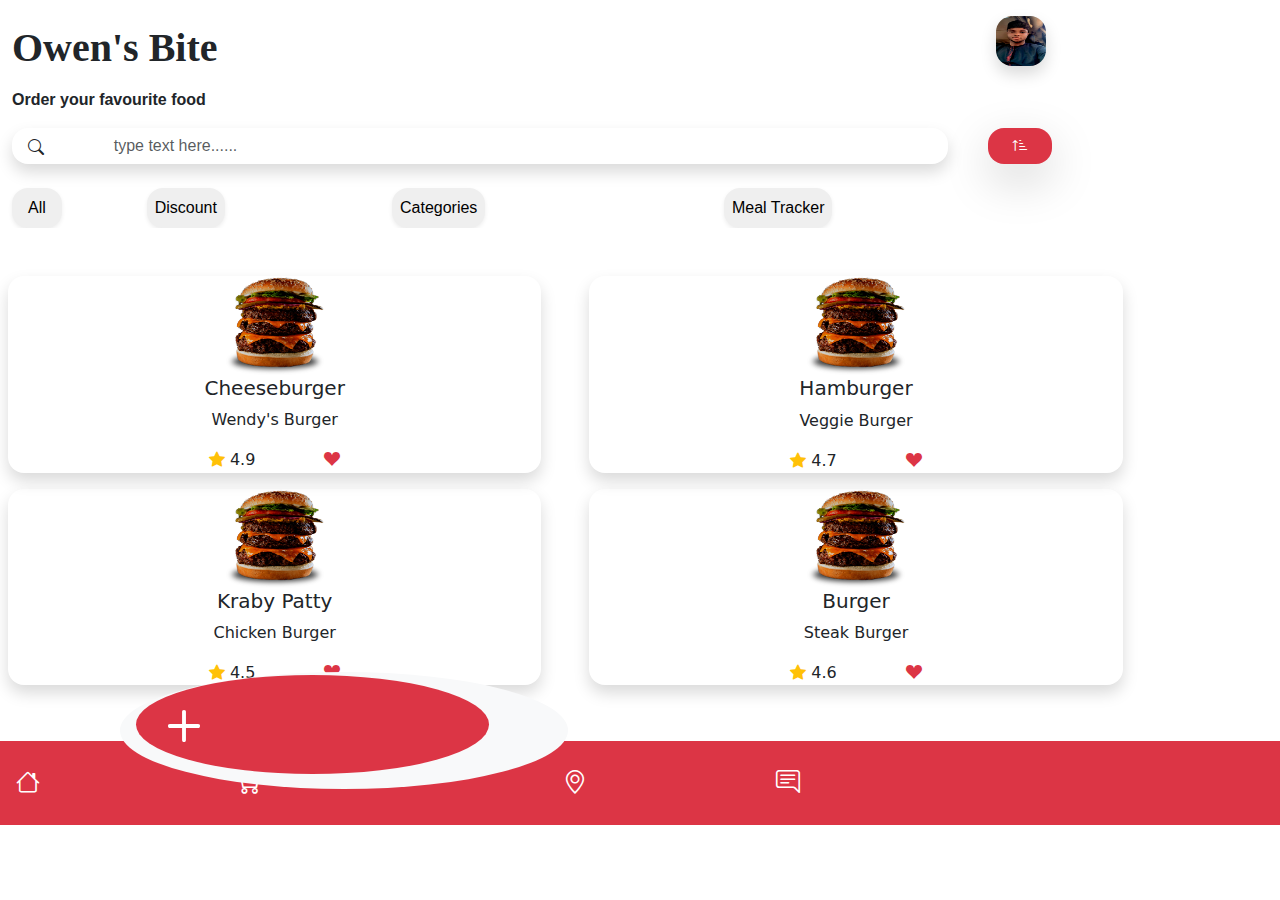
==== front.html @ 660f80f2 "Add files via upload" ====
<!doctype html>
<html lang="en">
  <head>
    <meta charset="utf-8">
    <meta name="viewport" content="width=device-width, initial-scale=1">
    <title>FRONTPAGE</title>
    <link rel="stylesheet" href="burger.css">
    <link href="https://cdn.jsdelivr.net/npm/bootstrap@5.3.3/dist/css/bootstrap.min.css" rel="stylesheet" integrity="sha384-QWTKZyjpPEjISv5WaRU9OFeRpok6YctnYmDr5pNlyT2bRjXh0JMhjY6hW+ALEwIH" crossorigin="anonymous">
    <link rel="stylesheet" href="https://cdn.jsdelivr.net/npm/bootstrap-icons@1.11.3/font/bootstrap-icons.min.css"></head>
  <body>
<div class="container-fluid overflow-hidden pt-2 fw-bold" style="font-family: sans-serif;">
  <div class="row d-flex flex-nowrap">
    <div class="col-9">
<div class="fs-1 fw-bolder lh-lg" style="font-family: cursive;">Owen's Bite</div>
<p>Order your favourite food</p>
    </div>

    <div class="col-2">
      <div class="pt-2 ps-4"> <a href="login.html">   <img src="bobo.jpg"  alt="" width="50" height="50" class="shadow rounded-4 "></a></div>
    </div>
  </div>


  <div  class="row d-flex flex-nowrap">
<div class="col-9 position-relative">
<div><i class="bi bi-search position-absolute top-0 end-25 pt-2 ps-3"></i>
  <input type="search" name="" class="form-control rounded-4 border border-0 shadow" placeholder="type text here......" aria-label="" id=""></div>
</div>

<div class="col-2">
 <button type="button" class="btn btn-danger rounded-4 px-4 mx-3 border border-0 shadow-lg">
  <i class="bi bi-sort-up-alt fw-bolder"></i>
 </button>

</div>
  </div>

  <div class="row d-flex flex-nowrap pt-4  ">
    <div class="col-1 me-1">
      <button type="button" class="rounded-4 px-3 py-2 border border-0 shadow-sm hoof">All</button>
    </div>

     <div class="col-2 ms-4 me-4">
      <button type="button" class="rounded-4 px-2 py-2 border border-0 shadow-sm hoof">Discount</button> 
    </div>

    <div class="col-3 me-1 ms-2">
      <button type="button" class="rounded-4 px-2 py-2 border border-0 shadow-sm hoof">Categories</button>
    </div>

    <div class="col-5 ms-2">
      <button type="button" class="rounded-4 px-2 py-2 border border-0 shadow-sm hoof">Meal Tracker</button>
    </div>
  </div>
</div>

<div class="container-fluid pt-5 ms-2 mb-5 text-center position-relative">
  <div class="row d-flex flex-nowrap">
    <div class="col-5 border border-0 shadow rounded-4">
<img src="burger.png" alt="" width="100"
height="100">
<h5>Cheeseburger</h5>
<p>Wendy's Burger</p>
<i class="bi bi-star-fill text-warning  "></i>
<text class="me-5">4.9</text>
      <i class="bi bi-suit-heart-fill text-danger ms-3"></i>
    </div>
    
    <div class="col-5 border border-0 shadow rounded-4 ms-5">
      <img src="burger.png" alt="" width="100"
      height="100">
      <h5 class="lh-sm">Hamburger</h5>
      <p>Veggie Burger</p>
      <i class="bi bi-star-fill text-warning "></i>
      <text class="me-5"> 4.7</text>
      <i class="bi bi-suit-heart-fill text-danger ms-3"></i>
    </div>

  </div>

  <div class="row d-flex flex-nowrap pt-3">
    <div class="col-5 border border-0 shadow rounded-4">
<img src="burger.png" alt="" width="100"
height="100">
<h5>Kraby Patty</h5>
<p>Chicken Burger</p>
<i class="bi bi-star-fill text-warning" ></i>
<text  class="me-5">4.5</text>
      <i class="bi bi-suit-heart-fill text-danger ms-3"></i>
    </div>
    
    <div class="col-5 border border-0 shadow rounded-4 ms-5">
      <img src="burger.png" alt="" width="100"
      height="100">
      <h5>Burger</h5>
      <p>Steak Burger</p>
      <i class="bi bi-star-fill text-warning"></i>
      <text class="me-5">4.6</text>
      <i class="bi bi-suit-heart-fill text-danger ms-3"></i>
    </div>
  </div>

</div>


<div class="container-fluid py-2 ">
  <div class="bg-light rounded-circle "
   style="padding: 0.2em; width: 35%;height: 13vh;position: absolute;top: 42em;left: 7.5em;">
    <div class="bg-danger rounded-circle p-2" style="padding: 0.1em; width: 80%;height: 11vh; display: block; margin:0 0.8em 1em;">
      <i class="bi bi-plus  text-white " style="font-size: 4em;position: absolute; bottom: 0.2em;left: 0.5em;"></i></div>
  </div>
  <div class="row d-flex flex-nowrap  bg-danger py-4">
  
    <div class="col-2 me-2 ms-1">
      <div><i class="bi bi-house fs-4 text-white"></i></div>
    </div>

      <div class="col-2 me-5" style="margin-right: 2em;">
        <div><i class="bi bi-cart fs-4 text-white pe-5"></i></div>
            </div>
  
            <div class="col-2 " style="margin-left: 4em;">
              <div><i class="bi bi-geo-alt fs-4 text-white"></i></div>
                  </div>
  
                  <div class="col-2  me-4">
                    <div><i class="bi bi-chat-right-text fs-4 text-white"></i></div>
                        </div>
 


    </div>
  </div>
</div>
    <script src="https://cdn.jsdelivr.net/npm/bootstrap@5.3.3/dist/js/bootstrap.bundle.min.js" integrity="sha384-YvpcrYf0tY3lHB60NNkmXc5s9fDVZLESaAA55NDzOxhy9GkcIdslK1eN7N6jIeHz" crossorigin="anonymous"></script>
  </body>
</html>
---- burger.css ----
*{
    box-sizing: border-box;
    margin: 0;
    padding: 0;
}


.back{
  
    background-color: rgb(255, 0, 0);
    width: 100%;
}
 


.spa{
margin: 10em  0em;
}


.text h1{
    color: aliceblue;
    font-size: 7emm;
   font-weight: bolder;
   font-family: cursive;
    text-align: center;
    display:block;
    margin:0 auto;
}

.pix img{
    width: 45%;
    height: 30%;
    display: block;
    margin:0 auto;
}

.back2{
    background-image: url(burger.png);
    opacity: 0.7;
    width: 100%;
    height: 10em;
    background-repeat: repeat-x;
    background-size: cover;
    background-color: rgba(255, 0, 0, 0.993);
    background-blend-mode: darken;
   
}

.mini{
    background-color: rgb(247, 143, 143);
    width: 25%;
    height: 12em;
    position: absolute;
    top: 0;
    left: 450px;
    border-radius:0 0 30px 30px;
    box-shadow: 0 5px 30px red;
    display: block;
    margin: 0 auto;
}

.mini img{
    border: 2px solid rgba(255, 0, 0, 0.404);
    position: absolute;
    width: 80%;
    top: 30px;
   left: 35px;
    height: 10.5em;
    border-radius: 40px;

}

.next{
    color: pink;
    text-align: right;
    padding:0 1em 1em 0 ;
}

.next a{
    font-family: cursive;
    font-size: large;
    font-weight: bolder;
    text-decoration: none;
    color: pink;
}


.form{
    margin-top: 90px; 
    position: relative;
    
}

.label label{
    color: gray;
    position: absolute;
    font-weight: bold;
    font-family: 'Segoe UI', Tahoma, Geneva, Verdana, sans-serif;
    margin: 0.7em 1em 0;
    padding: 0 0.5em 0;
    background-color: white;

    
    }

    .form input{
        border-radius: 30px;
        width: 100%;
        padding: 0.7em;
    }

    input{
       font-weight: bold;
       text-indent: 10%;
       padding-left: 40px;
       font-family: 'Segoe UI', Tahoma, Geneva, Verdana, sans-serif;
    }


    .bore{
        border-bottom:  solid rgba(15, 15, 15, 0.473) 3px;
        display: block;
        margin: 0 auto;
        width: 90%;
      padding-top: 1em;
      
    }

    .caret{
        
        padding-top: 4em;
        padding-bottom: 7em;
      width: 90%;
      display: block;
      margin: 0 auto;
      font-weight: bold;
    color: gray;
      font-family: 'Segoe UI', Tahoma, Geneva, Verdana, sans-serif;
    }

    .left{
        float: left;
    }

    .right{
        float: right;
    }

   
    .footer{
        position: relative;
      font-size: medium;
      display: block;
      margin: 0 auto;
      font-weight: bold;
    color: gray;
      font-family: 'Segoe UI', Tahoma, Geneva, Verdana, sans-serif;
    }

    .edit{
        color: white;
        background-color: black;
        float: left;
        padding:  1.2em 1.5em 1.2em;;
        border-radius: 15px 15px  15px 0;
        
    }

    .logout{
        color: white;
      background-color: red;
        float: right;
        padding: 1.2em 2.5em 1.2em;
        border-radius: 15px 15px 0 15px ;
    }



@media screen and (max-width:750px){


    .text h1{
        font-size: 50px;
        padding-left: 0.8m;
        width: 100%;
        font-weight: bolder;
    }


    .spa{
        margin:17em 1em 0em;
    }

    .pix img{
        width: 19em;
        height: 16em;

    }



.mini{
    width: 35%;
    left:7rem;
    
}

.mini img{
    left: 3.5px;
    width: 95%;
}
    
.next{
    margin: 0 auto;
    padding: 0 auto;
}

.next a{
    padding:0 0.1em 0.3em 0;
}

.caret{
    padding-bottom: 7em;
}


}
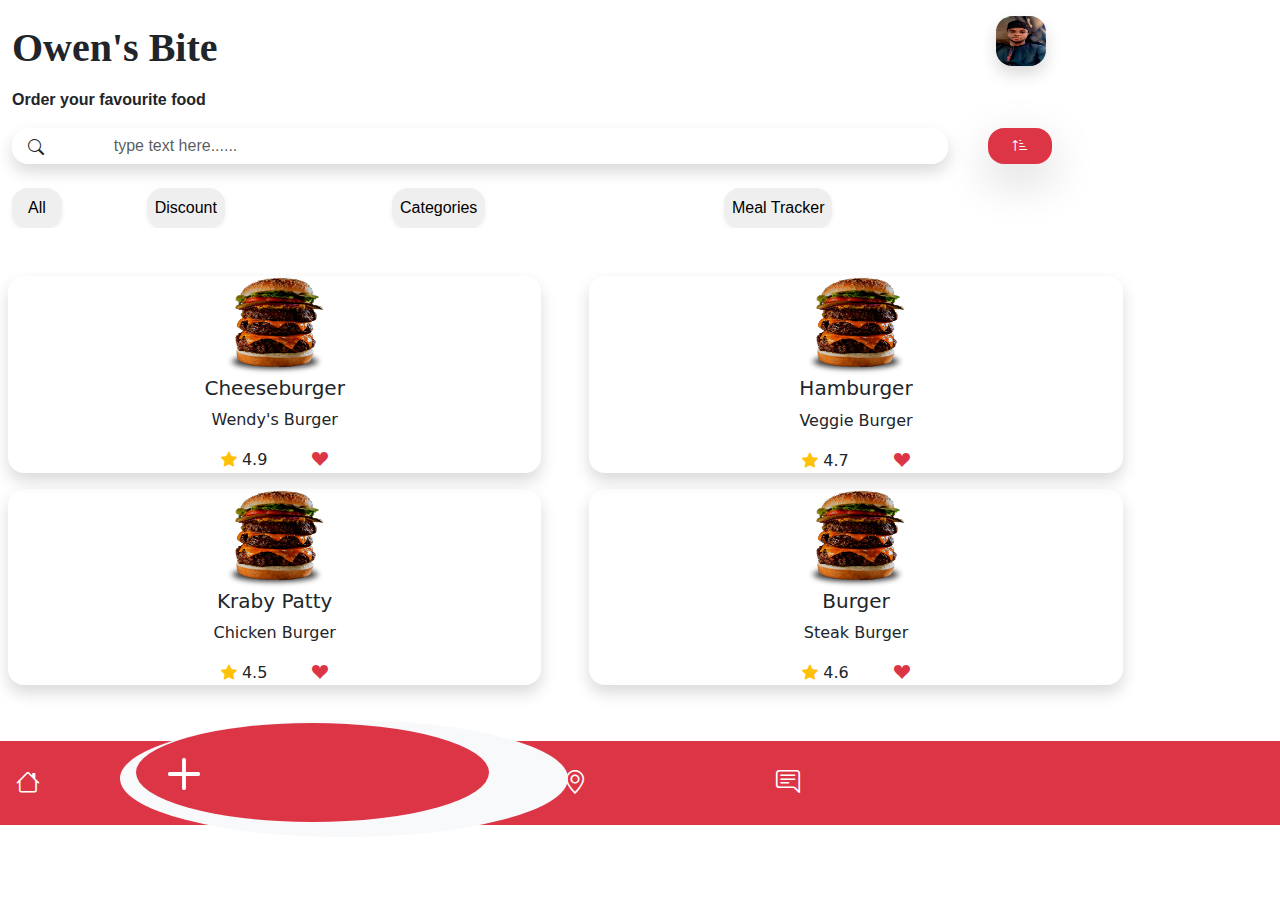
==== commit d0f2ba0a: "Update front.html" ====
--- a/front.html
+++ b/front.html
@@ -11,7 +11,7 @@
 <div class="container-fluid overflow-hidden pt-2 fw-bold" style="font-family: sans-serif;">
   <div class="row d-flex flex-nowrap">
     <div class="col-9">
-<div class="fs-1 fw-bolder lh-lg" style="font-family: cursive;">Owen's Bite</div>
+<div class="fs-1 lh-lg" style="font-family: cursive; font-weight: 900px">Owen's Bite</div>
 <p>Order your favourite food</p>
     </div>
 
@@ -62,7 +62,7 @@
 <h5>Cheeseburger</h5>
 <p>Wendy's Burger</p>
 <i class="bi bi-star-fill text-warning  "></i>
-<text class="me-5">4.9</text>
+<text class="me-4">4.9</text>
       <i class="bi bi-suit-heart-fill text-danger ms-3"></i>
     </div>
     
@@ -72,7 +72,7 @@
       <h5 class="lh-sm">Hamburger</h5>
       <p>Veggie Burger</p>
       <i class="bi bi-star-fill text-warning "></i>
-      <text class="me-5"> 4.7</text>
+      <text class="me-4"> 4.7</text>
       <i class="bi bi-suit-heart-fill text-danger ms-3"></i>
     </div>
 
@@ -85,7 +85,7 @@
 <h5>Kraby Patty</h5>
 <p>Chicken Burger</p>
 <i class="bi bi-star-fill text-warning" ></i>
-<text  class="me-5">4.5</text>
+<text  class="me-4">4.5</text>
       <i class="bi bi-suit-heart-fill text-danger ms-3"></i>
     </div>
     
@@ -95,7 +95,7 @@
       <h5>Burger</h5>
       <p>Steak Burger</p>
       <i class="bi bi-star-fill text-warning"></i>
-      <text class="me-5">4.6</text>
+      <text class="me-4">4.6</text>
       <i class="bi bi-suit-heart-fill text-danger ms-3"></i>
     </div>
   </div>
@@ -105,7 +105,7 @@
 
 <div class="container-fluid py-2 ">
   <div class="bg-light rounded-circle "
-   style="padding: 0.2em; width: 35%;height: 13vh;position: absolute;top: 42em;left: 7.5em;">
+   style="padding: 0.2em; width: 35%;height: 13vh;position: absolute;top: 45em;left: 7.5em;">
     <div class="bg-danger rounded-circle p-2" style="padding: 0.1em; width: 80%;height: 11vh; display: block; margin:0 0.8em 1em;">
       <i class="bi bi-plus  text-white " style="font-size: 4em;position: absolute; bottom: 0.2em;left: 0.5em;"></i></div>
   </div>
@@ -134,4 +134,4 @@
 </div>
     <script src="https://cdn.jsdelivr.net/npm/bootstrap@5.3.3/dist/js/bootstrap.bundle.min.js" integrity="sha384-YvpcrYf0tY3lHB60NNkmXc5s9fDVZLESaAA55NDzOxhy9GkcIdslK1eN7N6jIeHz" crossorigin="anonymous"></script>
   </body>
-</html>+</html>
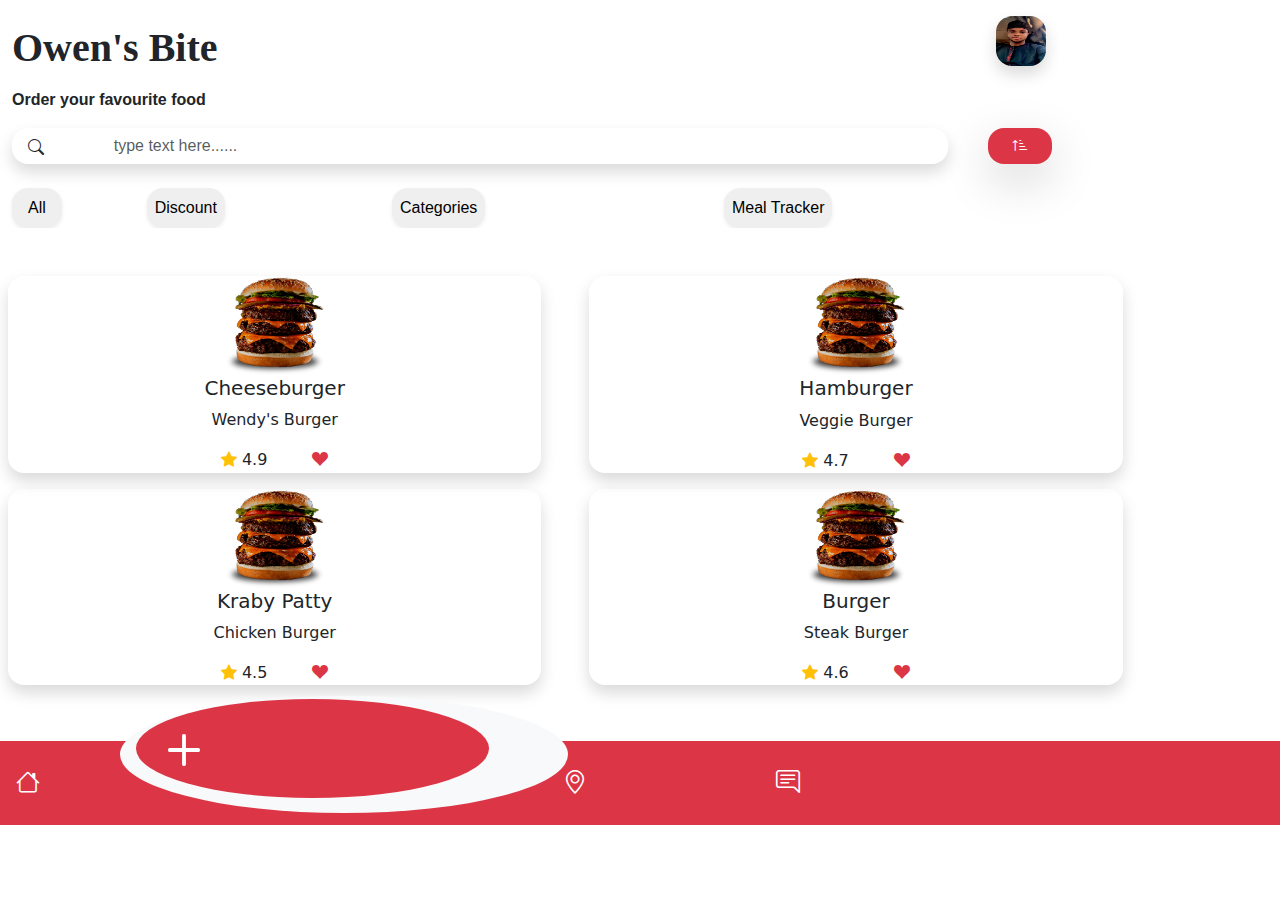
==== commit 09b7c181: "Update front.html" ====
--- a/front.html
+++ b/front.html
@@ -11,7 +11,7 @@
 <div class="container-fluid overflow-hidden pt-2 fw-bold" style="font-family: sans-serif;">
   <div class="row d-flex flex-nowrap">
     <div class="col-9">
-<div class="fs-1 lh-lg" style="font-family: cursive; font-weight: 900px">Owen's Bite</div>
+<div class="fs-1 fw-bolder lh-lg" style="font-family: cursive;">Owen's Bite</div>
 <p>Order your favourite food</p>
     </div>
 
@@ -105,7 +105,7 @@
 
 <div class="container-fluid py-2 ">
   <div class="bg-light rounded-circle "
-   style="padding: 0.2em; width: 35%;height: 13vh;position: absolute;top: 45em;left: 7.5em;">
+   style="padding: 0.2em; width: 35%;height: 13vh;position: absolute;top: 43.5em;left: 7.5em;">
     <div class="bg-danger rounded-circle p-2" style="padding: 0.1em; width: 80%;height: 11vh; display: block; margin:0 0.8em 1em;">
       <i class="bi bi-plus  text-white " style="font-size: 4em;position: absolute; bottom: 0.2em;left: 0.5em;"></i></div>
   </div>
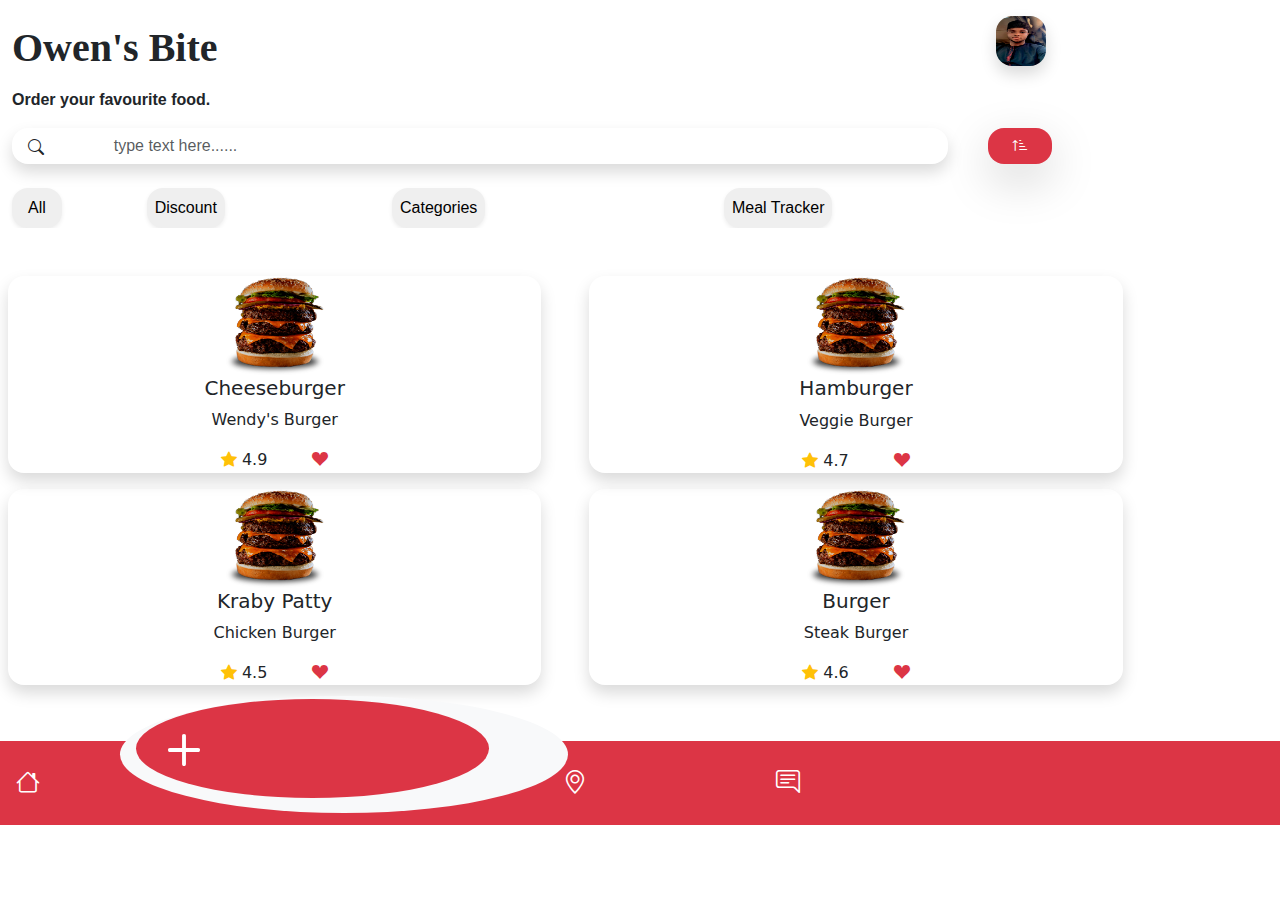
==== commit 3aa7d118: "Update front.html" ====
--- a/front.html
+++ b/front.html
@@ -12,7 +12,7 @@
   <div class="row d-flex flex-nowrap">
     <div class="col-9">
 <div class="fs-1 fw-bolder lh-lg" style="font-family: cursive;">Owen's Bite</div>
-<p>Order your favourite food</p>
+<p>Order your favourite food.</p>
     </div>
 
     <div class="col-2">
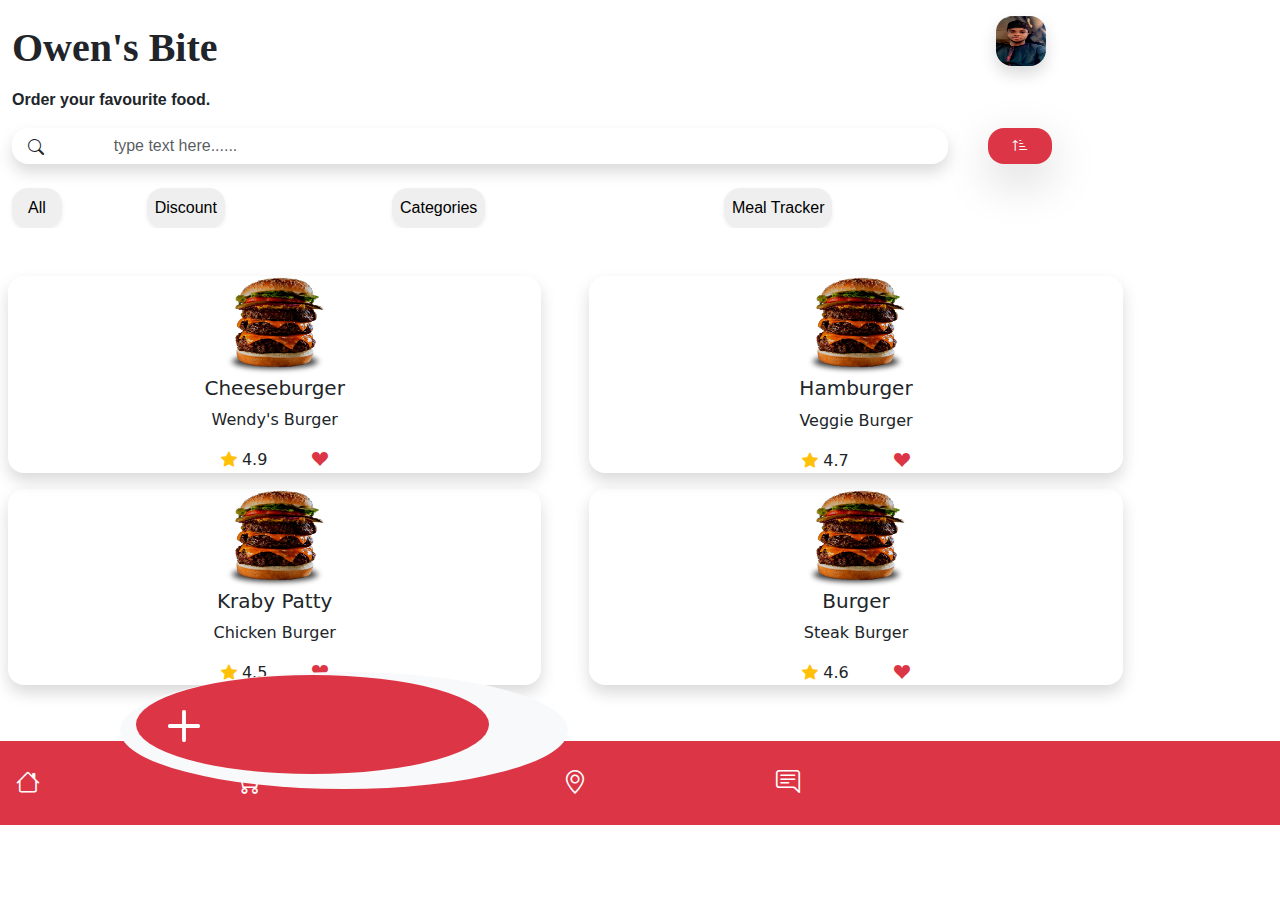
==== commit 39a2d4e7: "Update front.html" ====
--- a/front.html
+++ b/front.html
@@ -105,7 +105,7 @@
 
 <div class="container-fluid py-2 ">
   <div class="bg-light rounded-circle "
-   style="padding: 0.2em; width: 35%;height: 13vh;position: absolute;top: 43.5em;left: 7.5em;">
+   style="padding: 0.2em; width: 35%;height: 13vh;position: absolute;top: 42em;left: 7.5em;">
     <div class="bg-danger rounded-circle p-2" style="padding: 0.1em; width: 80%;height: 11vh; display: block; margin:0 0.8em 1em;">
       <i class="bi bi-plus  text-white " style="font-size: 4em;position: absolute; bottom: 0.2em;left: 0.5em;"></i></div>
   </div>
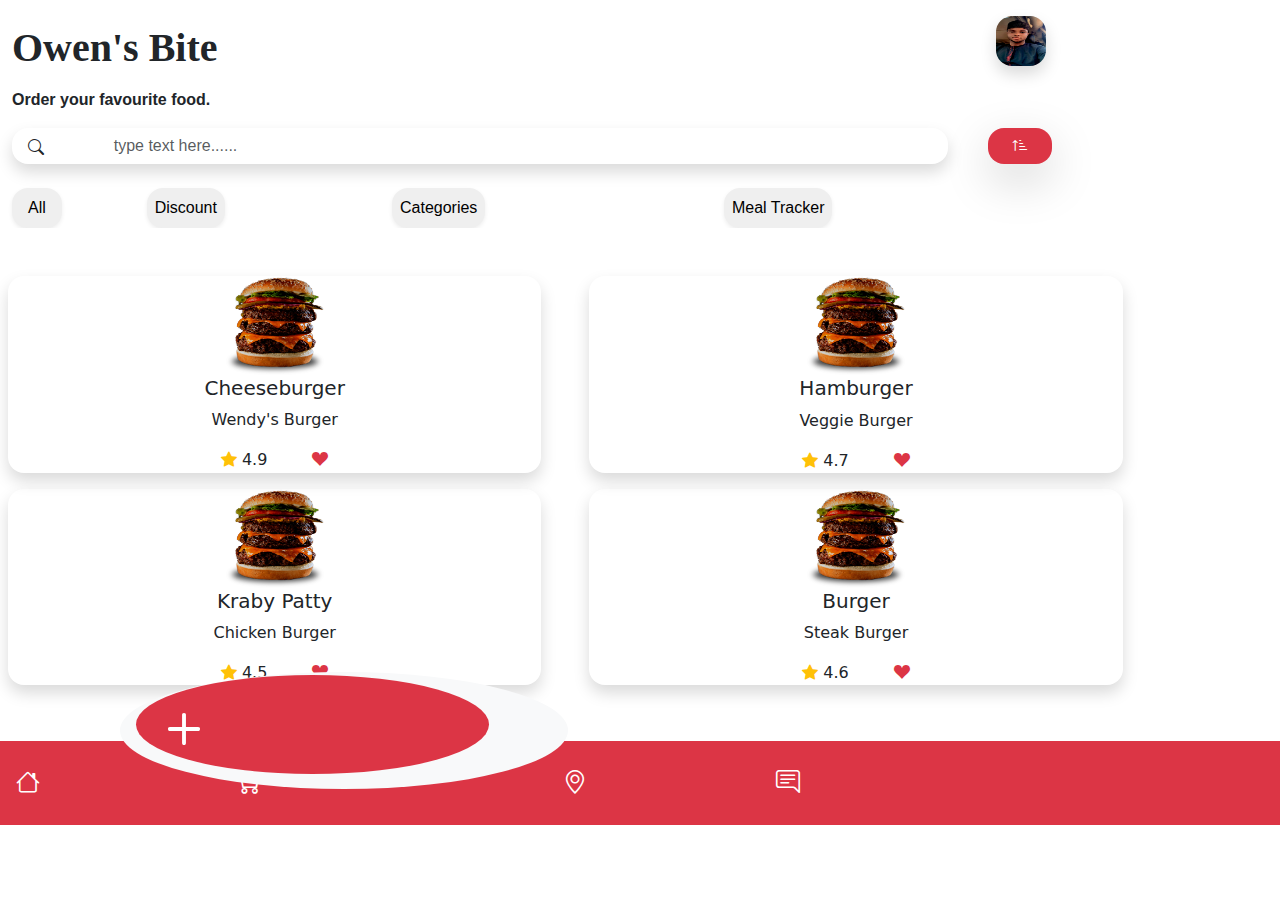
==== commit 33597a77: "Update front.html" ====
--- a/front.html
+++ b/front.html
@@ -107,7 +107,7 @@
   <div class="bg-light rounded-circle "
    style="padding: 0.2em; width: 35%;height: 13vh;position: absolute;top: 42em;left: 7.5em;">
     <div class="bg-danger rounded-circle p-2" style="padding: 0.1em; width: 80%;height: 11vh; display: block; margin:0 0.8em 1em;">
-      <i class="bi bi-plus  text-white " style="font-size: 4em;position: absolute; bottom: 0.2em;left: 0.5em;"></i></div>
+      <i class="bi bi-plus  text-white " style="font-size: 4em;position: absolute; bottom: 0.15em;left: 0.5em;"></i></div>
   </div>
   <div class="row d-flex flex-nowrap  bg-danger py-4">
   
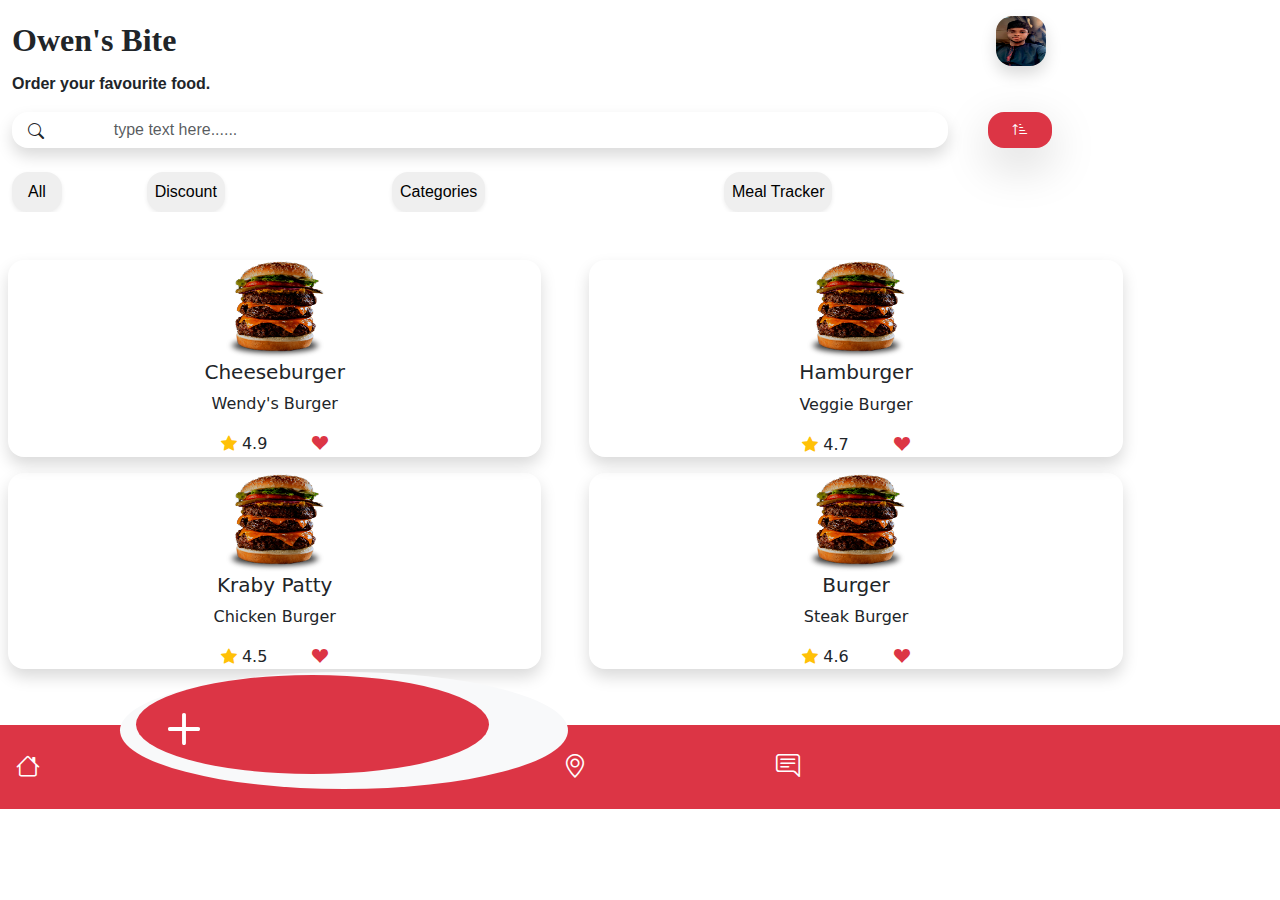
==== commit a3c187f2: "Update front.html" ====
--- a/front.html
+++ b/front.html
@@ -11,7 +11,7 @@
 <div class="container-fluid overflow-hidden pt-2 fw-bold" style="font-family: sans-serif;">
   <div class="row d-flex flex-nowrap">
     <div class="col-9">
-<div class="fs-1 fw-bolder lh-lg" style="font-family: cursive;">Owen's Bite</div>
+<div class="fw-bolder lh-lg" style="font-family: cursive;font-size: xx-large">Owen's Bite</div>
 <p>Order your favourite food.</p>
     </div>
 
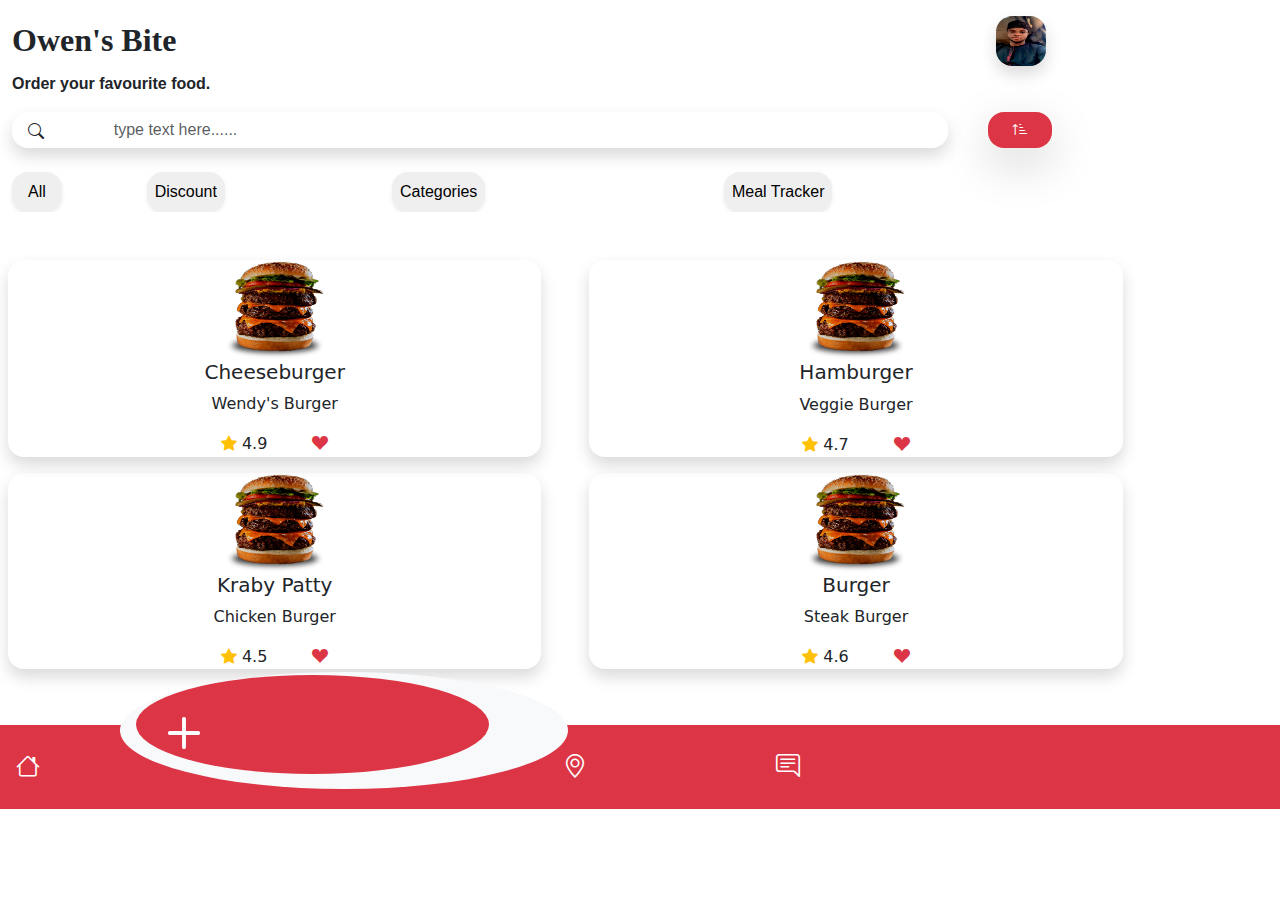
==== commit 2e235db4: "Update front.html" ====
--- a/front.html
+++ b/front.html
@@ -107,7 +107,7 @@
   <div class="bg-light rounded-circle "
    style="padding: 0.2em; width: 35%;height: 13vh;position: absolute;top: 42em;left: 7.5em;">
     <div class="bg-danger rounded-circle p-2" style="padding: 0.1em; width: 80%;height: 11vh; display: block; margin:0 0.8em 1em;">
-      <i class="bi bi-plus  text-white " style="font-size: 4em;position: absolute; bottom: 0.15em;left: 0.5em;"></i></div>
+      <i class="bi bi-plus  text-white " style="font-size: 4em;position: absolute; bottom: 0.1em;left: 0.5em;"></i></div>
   </div>
   <div class="row d-flex flex-nowrap  bg-danger py-4">
   
